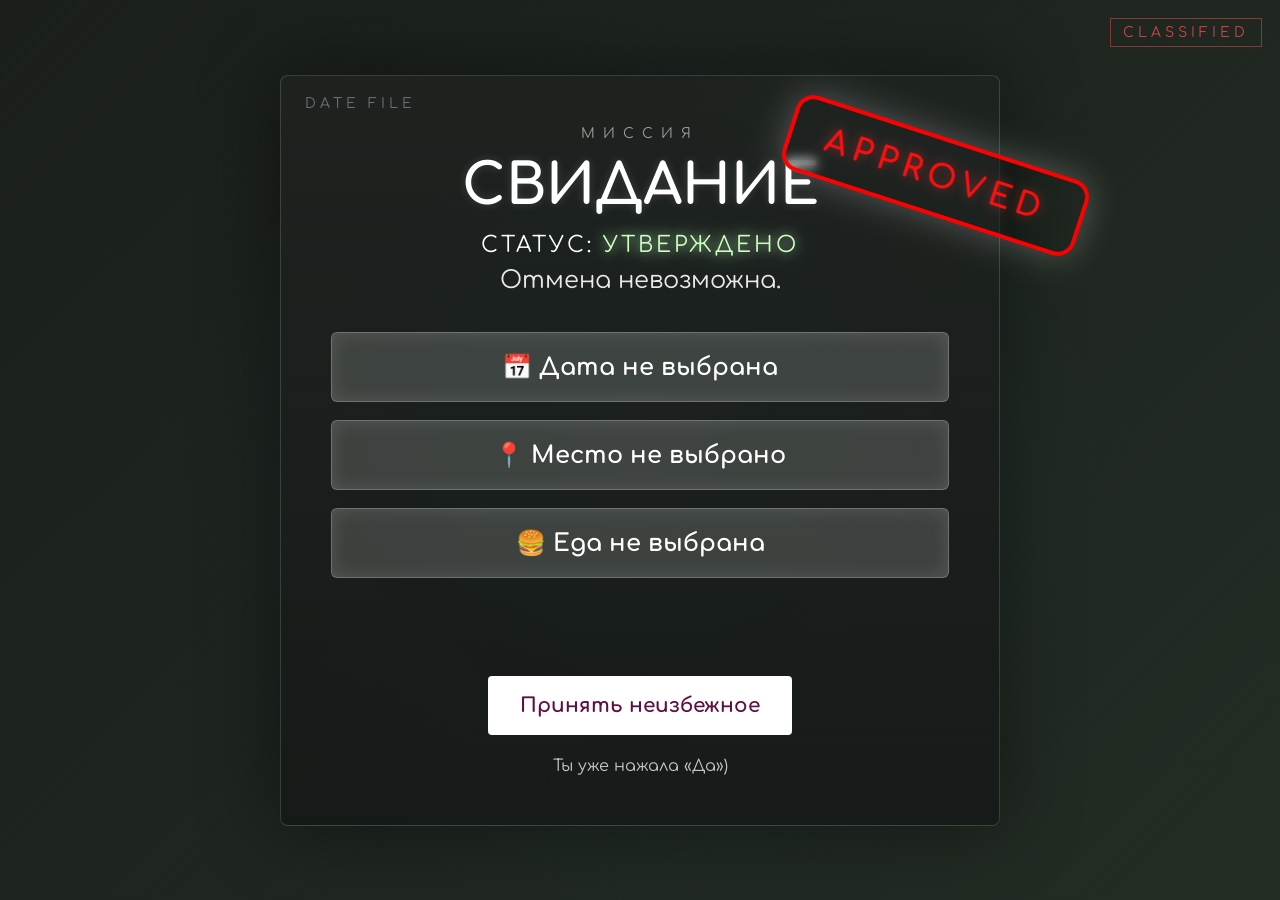
==== final.html @ f22f1bd3 "upd1" ====
<!doctype html>
<html lang="ru">
  <head>
    <meta charset="UTF-8" />
    <meta name="viewport" content="width=device-width, initial-scale=1.0" />
    <title>План утверждён</title>

    <link rel="preconnect" href="https://fonts.googleapis.com" />
    <link rel="preconnect" href="https://fonts.gstatic.com" crossorigin />

    <link
      href="https://fonts.googleapis.com/css2?family=Comfortaa:wght@400;700&display=swap"
      rel="stylesheet"
    />

    <link rel="stylesheet" href="final.css" />
  </head>

  <body>
    <div class="final-bg"></div>
    <div class="classified">CLASSIFIED</div>
    <section class="final-card">
      <p class="mission-label">МИССИЯ</p>

      <h1>СВИДАНИЕ</h1>

      <p class="status-text">СТАТУС: <span>УТВЕРЖДЕНО</span></p>

      <p class="subtitle">Отмена невозможна.</p>

      <div class="approved-stamp">APPROVED</div>

      <div class="summary">
        <div class="summary-item">📅 <span id="finalDate">Дата</span></div>
        <div class="summary-item">📍 <span id="finalPlace">Место</span></div>
        <div class="summary-item">🍔 <span id="finalFood">Еда</span></div>
      </div>

      <button class="finish-btn">Принять неизбежное</button>
      <p class="final-warning">Ты уже нажала «Да»)</p>
    </section>

    <script src="final.js"></script>
    <audio id="stampSound" src="music/stamp.mp3"></audio>
  </body>
</html>
---- final.css ----
* {
  margin: 0;
  padding: 0;
  box-sizing: border-box;
}

body {
  min-height: 100vh;
  overflow: hidden;
  filter: contrast(1.05) saturate(0.88);
  display: flex;
  justify-content: center;
  align-items: center;

  font-family: "Comfortaa", sans-serif;

  background: linear-gradient(135deg, #1a1f1b, #232d24, #2d372f, #1e2420);

  background-size: 300% 300%;
  animation:
    finalBg 16s ease infinite,
    finalEnter 0.9s ease forwards;
}
body::after {
  content: "";

  position: fixed;
  inset: 0;

  background-image: repeating-linear-gradient(
    45deg,
    rgba(255, 255, 255, 0.015) 0px,
    rgba(255, 255, 255, 0.015) 2px,
    transparent 2px,
    transparent 6px
  );

  opacity: 0.35;

  pointer-events: none;
}
@keyframes finalBg {
  0% {
    background-position: 0% 50%;
  }
  50% {
    background-position: 100% 50%;
  }
  100% {
    background-position: 0% 50%;
  }
}

@keyframes finalEnter {
  from {
    opacity: 0;
    transform: scale(1.12);
    filter: blur(16px);
  }

  to {
    opacity: 1;
    transform: scale(1);
    filter: blur(0);
  }
}

@keyframes starsMove {
  to {
    transform: translateY(-120px);
  }
}

.final-card {
  position: relative;
  z-index: 5;

  width: min(720px, 90vw);
  padding: 50px;

  border-radius: 8px;

  background: rgba(255, 255, 255, 0.14);
  border: 2px solid rgba(255, 255, 255, 0.35);
  backdrop-filter: blur(4px);

  text-align: center;
  color: white;

  box-shadow:
    0 30px 90px rgba(0, 0, 0, 0.28),
    inset 0 0 25px rgba(255, 255, 255, 0.14);
}

.final-card h1 {
  font-size: 56px;
  margin-bottom: 16px;

  text-shadow: 0 0 10px rgba(255, 255, 255, 0.15);
}

.subtitle {
  font-size: 24px;
  margin-bottom: 38px;
  opacity: 0.9;
}

.summary {
  display: flex;
  flex-direction: column;
  gap: 18px;
  border-radius: 4px;
  margin-bottom: 98px;
}

.summary-item {
  padding: 20px 24px;

  border-radius: 6px;

  background: rgba(255, 255, 255, 0.16);
  border: 1px solid rgba(255, 255, 255, 0.25);

  font-size: 24px;
  font-weight: 700;

  box-shadow: inset 0 0 18px rgba(255, 255, 255, 0.12);
}

.finish-btn {
  padding: 18px 32px;

  border: none;
  border-radius: 4px;

  font-family: "Comfortaa", sans-serif;
  font-size: 20px;
  font-weight: 700;

  color: #5f0f40;
  background: white;

  cursor: pointer;

  transition: 0.25s ease;
}

.finish-btn:hover {
  transform: scale(1.07);
}

@media (max-width: 768px) {
  .final-card {
    padding: 32px 22px;
  }

  .final-card h1 {
    font-size: 36px;
  }

  .subtitle {
    font-size: 18px;
  }

  .summary-item {
    font-size: 18px;
  }
}
.stamp {
  display: inline-block;
  margin: 12px 0 28px;
  padding: 10px 22px;

  border: 3px solid rgba(255, 255, 255, 0.65);
  border-radius: 14px;

  color: white;
  font-size: 24px;
  font-weight: 900;
  letter-spacing: 4px;

  transform: rotate(-6deg);

  animation: stampPop 0.7s ease forwards;
}

@keyframes stampPop {
  from {
    opacity: 0;
    transform: scale(2) rotate(-12deg);
  }

  to {
    opacity: 1;
    transform: scale(1) rotate(-6deg);
  }
}
.final-card::before {
  content: "DATE FILE";
  position: absolute;
  top: 20px;
  left: 24px;

  font-size: 14px;
  letter-spacing: 4px;
  opacity: 0.35;
}
.final-warning {
  margin-top: 22px;
  font-size: 16px;
  opacity: 0.75;
}
@media (max-width: 768px) {
  * {
    animation-duration: 0.01ms !important;
  }

  .stars,
  .fireflies,
  .butterflies,
  .bg-blur,
  .food-preview-bg,
  .place-preview-bg {
    display: none !important;
  }

  .food-video {
    display: none !important;
  }

  body {
    filter: none !important;
    backdrop-filter: none !important;
  }

  .food-card,
  .place-card,
  .btn,
  .final-card {
    backdrop-filter: none !important;
    box-shadow: 0 10px 30px rgba(0, 0, 0, 0.18) !important;
  }
}
.mission-label {
  letter-spacing: 8px;
  font-size: 14px;

  opacity: 0.55;

  margin-bottom: 14px;
}

.status-text {
  margin-top: 12px;
  margin-bottom: 10px;

  font-size: 22px;

  letter-spacing: 3px;
}

.status-text span {
  color: #caffbf;

  text-shadow:
    0 0 12px rgba(202, 255, 191, 0.8),
    0 0 30px rgba(202, 255, 191, 0.45);
}

.approved-stamp {
  position: absolute;

  top: 60px;
  right: -90px;
  border: 4px solid #ff0000;
  color: #ff0000;
  text-shadow: 0 0 12px rgba(255, 70, 70, 0.45);
  box-shadow: 0 0 30px rgba(255, 70, 70, 0.15);
  padding: 18px 34px;
  border-radius: 18px;

  font-size: 32px;
  font-weight: 900;
  letter-spacing: 6px;

  color: rgb(255, 14, 14);

  transform: rotate(18deg) scale(0);

  opacity: 0;

  animation: stampHit 0.8s cubic-bezier(0.2, 0.9, 0.2, 1.3) forwards 1s;

  box-shadow: 0 0 35px rgba(255, 255, 255, 0.25);

  backdrop-filter: blur(6px);
}

@keyframes stampHit {
  0% {
    opacity: 0;

    transform: rotate(18deg) scale(4);

    filter: blur(12px);
  }

  55% {
    opacity: 1;
  }

  100% {
    opacity: 1;

    transform: rotate(18deg) scale(1);

    filter: blur(0);
  }
}
.final-bg {
  position: fixed;
  inset: 0;

  background:
    linear-gradient(rgba(255, 255, 255, 0.03) 1px, transparent 1px),
    linear-gradient(90deg, rgba(255, 255, 255, 0.03) 1px, transparent 1px);

  background-size: 40px 40px;

  opacity: 0.25;

  mask-image: radial-gradient(circle, white 35%, transparent 90%);
}
body::before {
  content: "";

  position: fixed;
  inset: 0;

  background: radial-gradient(
    circle at center,
    rgba(120, 180, 255, 0.08),
    transparent 60%
  );

  pointer-events: none;

  animation: ambientPulse 6s ease-in-out infinite;
}

@keyframes ambientPulse {
  0%,
  100% {
    opacity: 0.5;
  }

  50% {
    opacity: 1;
  }
}
.classified {
  position: absolute;

  top: 18px;
  right: 18px;

  color: rgba(255, 80, 80, 0.75);

  font-size: 14px;
  letter-spacing: 4px;

  border: 1px solid rgba(255, 80, 80, 0.45);

  padding: 6px 12px;
}
.final-card {
  background: linear-gradient(
    180deg,
    rgba(30, 35, 32, 0.92),
    rgba(22, 26, 24, 0.94)
  );

  border: 1px solid rgba(255, 255, 255, 0.15);

  box-shadow: 0 0 80px rgba(0, 0, 0, 0.45);
}
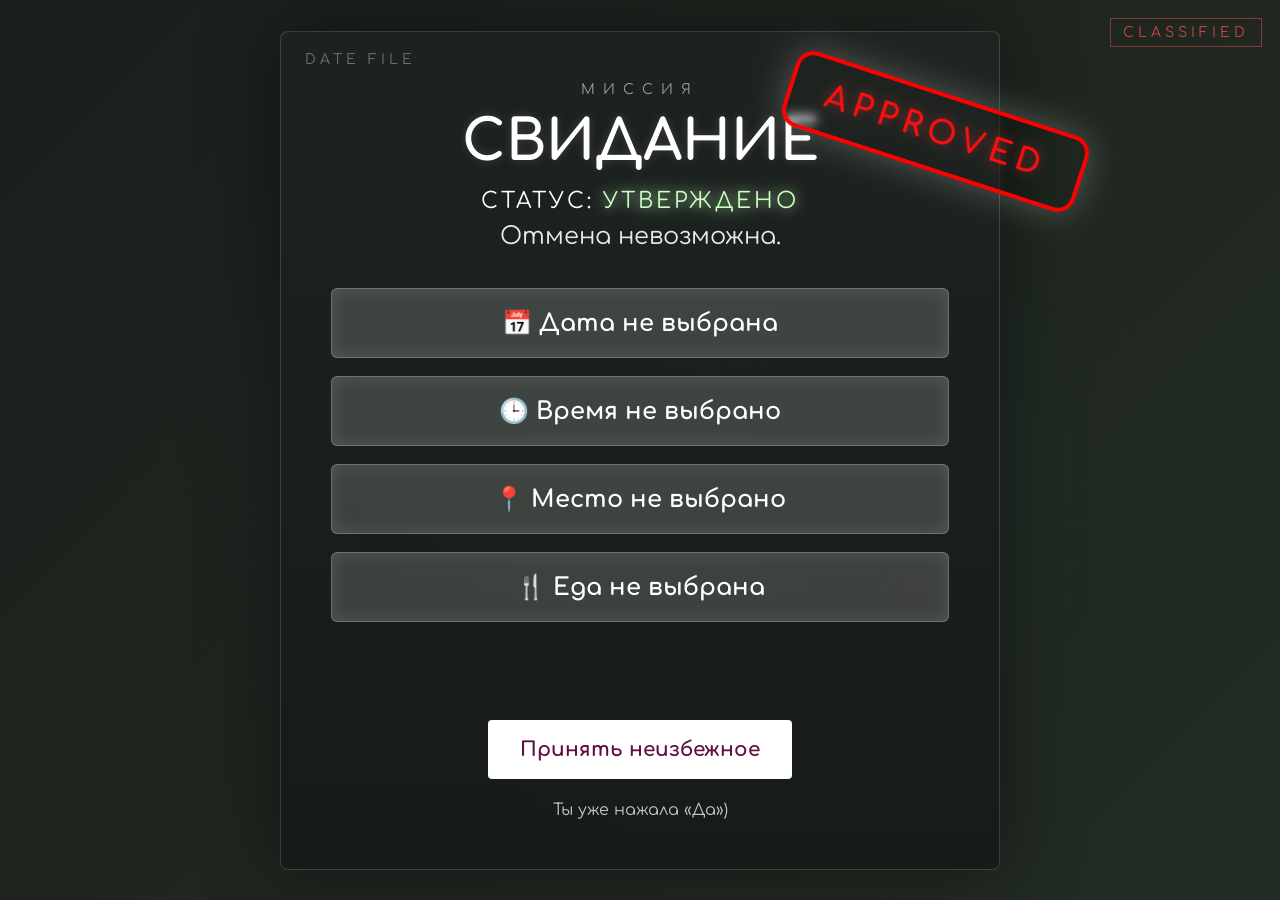
==== commit 8b0e917b: "final" ====
--- a/final.html
+++ b/final.html
@@ -32,8 +32,14 @@
 
       <div class="summary">
         <div class="summary-item">📅 <span id="finalDate">Дата</span></div>
+
+        <div class="summary-item">🕒 <span id="finalTime">Время</span></div>
+
         <div class="summary-item">📍 <span id="finalPlace">Место</span></div>
-        <div class="summary-item">🍔 <span id="finalFood">Еда</span></div>
+
+        <div class="summary-item">
+          <span id="finalFoodIcon">🍴</span> <span id="finalFood">Еда</span>
+        </div>
       </div>
 
       <button class="finish-btn">Принять неизбежное</button>
--- a/final.css
+++ b/final.css
@@ -384,3 +384,17 @@
 
   box-shadow: 0 0 80px rgba(0, 0, 0, 0.45);
 }
+* {
+  -webkit-user-select: none;
+  -moz-user-select: none;
+  -ms-user-select: none;
+  user-select: none;
+}
+img {
+  pointer-events: none;
+  user-drag: none;
+  -webkit-user-drag: none;
+}
+* {
+  user-select: none;
+}
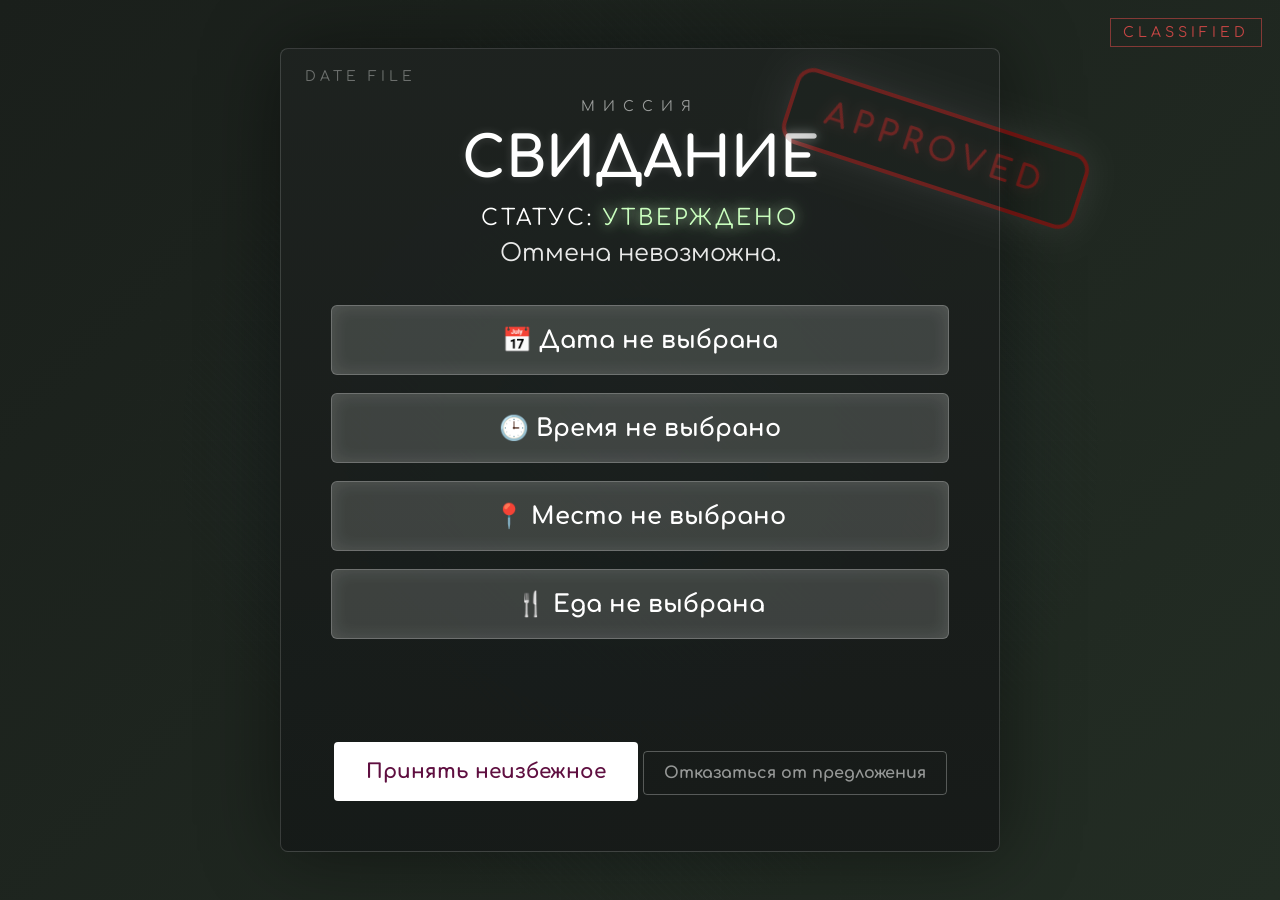
==== commit 35144e6c: "final" ====
--- a/final.html
+++ b/final.html
@@ -18,6 +18,7 @@
 
   <body>
     <div class="final-bg"></div>
+    <div class="flying-bird">🕊️</div>
     <div class="classified">CLASSIFIED</div>
     <section class="final-card">
       <p class="mission-label">МИССИЯ</p>
@@ -43,7 +44,7 @@
       </div>
 
       <button class="finish-btn">Принять неизбежное</button>
-      <p class="final-warning">Ты уже нажала «Да»)</p>
+      <button class="cancel-date-btn">Отказаться от предложения</button>
     </section>
 
     <script src="final.js"></script>
--- a/final.css
+++ b/final.css
@@ -150,20 +150,48 @@
 }
 
 @media (max-width: 768px) {
+  body {
+    overflow-y: auto;
+    overflow-x: hidden;
+    padding: 30px 16px;
+  }
+
+  .classified {
+    position: relative;
+    top: auto;
+    right: auto;
+    margin: 0 auto 20px;
+    width: fit-content;
+  }
+
   .final-card {
-    padding: 32px 22px;
+    width: 100%;
+    padding: 34px 20px;
   }
 
   .final-card h1 {
+    font-size: 44px;
+  }
+
+  .approved-stamp {
     font-size: 36px;
-  }
-
-  .subtitle {
-    font-size: 18px;
+    right: -40px;
+    top: 80px;
   }
 
   .summary-item {
     font-size: 18px;
+    padding: 14px;
+  }
+
+  .finish-btn {
+    font-size: 18px;
+  }
+
+  .cancel-date-btn {
+    width: 100%;
+    margin-top: 10px;
+    font-size: 14px;
   }
 }
 .stamp {
@@ -210,37 +238,7 @@
   font-size: 16px;
   opacity: 0.75;
 }
-@media (max-width: 768px) {
-  * {
-    animation-duration: 0.01ms !important;
-  }
-
-  .stars,
-  .fireflies,
-  .butterflies,
-  .bg-blur,
-  .food-preview-bg,
-  .place-preview-bg {
-    display: none !important;
-  }
-
-  .food-video {
-    display: none !important;
-  }
-
-  body {
-    filter: none !important;
-    backdrop-filter: none !important;
-  }
-
-  .food-card,
-  .place-card,
-  .btn,
-  .final-card {
-    backdrop-filter: none !important;
-    box-shadow: 0 10px 30px rgba(0, 0, 0, 0.18) !important;
-  }
-}
+
 .mission-label {
   letter-spacing: 8px;
   font-size: 14px;
@@ -287,12 +285,12 @@
 
   transform: rotate(18deg) scale(0);
 
-  opacity: 0;
+  opacity: 1;
 
   animation: stampHit 0.8s cubic-bezier(0.2, 0.9, 0.2, 1.3) forwards 1s;
 
   box-shadow: 0 0 35px rgba(255, 255, 255, 0.25);
-
+  mix-blend-mode: screen;
   backdrop-filter: blur(6px);
 }
 
@@ -306,11 +304,11 @@
   }
 
   55% {
-    opacity: 1;
+    opacity: 0.65;
   }
 
   100% {
-    opacity: 1;
+    opacity: 0.35;
 
     transform: rotate(18deg) scale(1);
 
@@ -392,9 +390,79 @@
 }
 img {
   pointer-events: none;
-  user-drag: none;
   -webkit-user-drag: none;
 }
-* {
-  user-select: none;
-}+.cancel-date-btn {
+  margin-top: 14px;
+  padding: 12px 20px;
+
+  border: 1px solid rgba(255, 255, 255, 0.28);
+  border-radius: 4px;
+
+  background: transparent;
+  color: rgba(255, 255, 255, 0.55);
+
+  font-family: "Comfortaa", sans-serif;
+  font-size: 16px;
+  font-weight: 700;
+
+  cursor: pointer;
+  transition: 0.2s ease;
+}
+
+.cancel-date-btn:hover {
+  color: #ff4d4d;
+  border-color: rgba(255, 70, 70, 0.6);
+}
+.fly-away {
+  animation: birdTakeAway 1.5s ease-in forwards;
+}
+
+@keyframes birdTakeAway {
+  0% {
+    transform: translate(0, 0) rotate(0deg);
+  }
+
+  30% {
+    transform: translate(40px, -30px) rotate(10deg);
+  }
+
+  60% {
+    transform: translate(120px, -120px) rotate(25deg);
+  }
+
+  100% {
+    transform: translate(500px, -400px) rotate(45deg);
+    opacity: 0;
+  }
+}
+.bird {
+  position: fixed;
+  font-size: 60px;
+  z-index: 9999;
+  pointer-events: none;
+}
+
+.bird-fly {
+  animation: birdFly 2s ease-in-out forwards;
+}
+
+@keyframes birdFly {
+  0% {
+    transform: translate(0, 0) rotate(0deg);
+    opacity: 1;
+  }
+
+  100% {
+    transform: translate(600px, -500px) rotate(20deg);
+    opacity: 0;
+  }
+}
+.flying-bird {
+  position: fixed;
+  font-size: 70px;
+  z-index: 1000;
+  opacity: 0;
+  pointer-events: none;
+  filter: drop-shadow(0 0 10px rgba(255, 255, 255, 0.6));
+}
